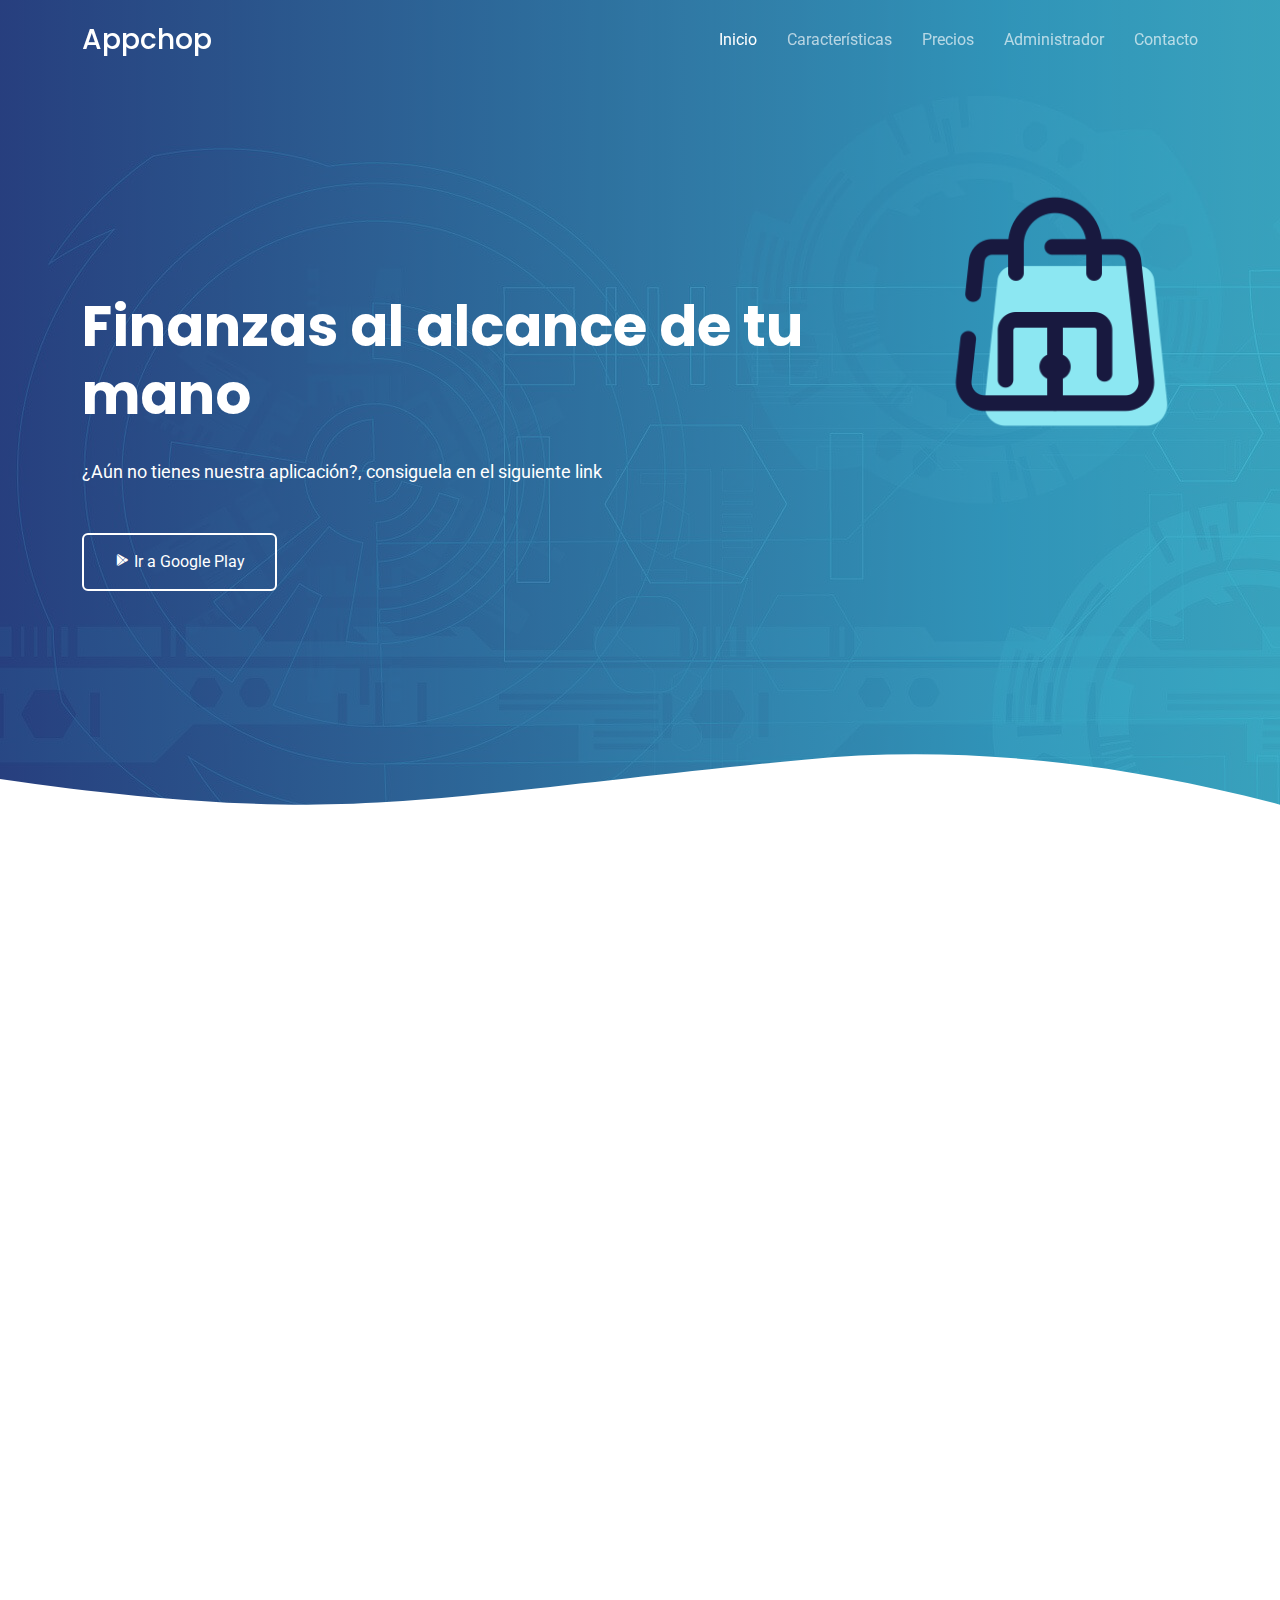
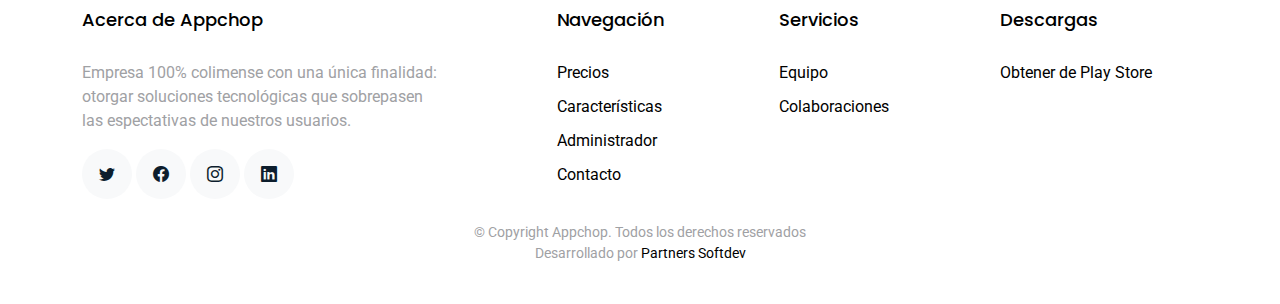
==== index.html @ e8f0c054 "Se sube base de codigo fuente" ====
<!DOCTYPE html>
<html lang="en">

<head>
  <meta charset="utf-8">
  <meta content="width=device-width, initial-scale=1.0" name="viewport">

  <title>.: Bienvenido - Appchop :.</title>
  <meta content="" name="description">
  <meta content="" name="keywords">

  <link href="home/img/appchop-logo.png" rel="icon">
  <link href="home/img/appchop-logo.png" rel="apple-touch-icon">
  <link href="https://fonts.googleapis.com/css?family=Roboto:300,300i,400,400i,500,500i,600,600i,700,700i|Poppins:300,300i,400,400i,500,500i,600,600i,700,700i" rel="stylesheet">
  <link href="home/vendor/aos/aos.css" rel="stylesheet">
  <link href="home/vendor/bootstrap/css/bootstrap.min.css" rel="stylesheet">
  <link href="home/vendor/bootstrap-icons/bootstrap-icons.css" rel="stylesheet">
  <link href="home/vendor/boxicons/css/boxicons.min.css" rel="stylesheet">
  <link href="home/vendor/swiper/swiper-bundle.min.css" rel="stylesheet">

  <link href="home/css/style.css" rel="stylesheet">
</head>

<body>

  <header id="header" class="fixed-top d-flex align-items-center">
    <div class="container d-flex justify-content-between align-items-center">

      <div class="logo">
        <h1><a href="index.html">Appchop</a></h1>
      </div>

      <nav id="navbar" class="navbar">
        <ul>
          <li><a class="active " href="index.html">Inicio</a></li>
          <li><a href="#">Características</a></li>
          <li><a href="#">Precios</a></li>
          <li><a href="admin">Administrador</a></li>
          <li><a href="#">Contacto</a></li>
        </ul>
        <i class="bi bi-list mobile-nav-toggle"></i>
      </nav>

    </div>
  </header>

  <section class="hero-section" id="hero">

    <div class="wave">

      <svg width="100%" height="355px" viewBox="0 0 1920 355" version="1.1" xmlns="http://www.w3.org/2000/svg" xmlns:xlink="http://www.w3.org/1999/xlink">
        <g id="Page-1" stroke="none" stroke-width="1" fill="none" fill-rule="evenodd">
          <g id="Apple-TV" transform="translate(0.000000, -402.000000)" fill="#FFFFFF">
            <path d="M0,439.134243 C175.04074,464.89273 327.944386,477.771974 458.710937,477.771974 C654.860765,477.771974 870.645295,442.632362 1205.9828,410.192501 C1429.54114,388.565926 1667.54687,411.092417 1920,477.771974 L1920,757 L1017.15166,757 L0,757 L0,439.134243 Z" id="Path"></path>
          </g>
        </g>
      </svg>

    </div>

    <div class="container">
      <div class="row align-items-center">
        <div class="col-12 hero-text-image">
          <div class="row">
            <div class="col-lg-8 text-center text-lg-start">
              <h1 data-aos="fade-right">Finanzas al alcance de tu mano</h1>
              <p class="mb-5" data-aos="fade-right" data-aos-delay="100">
                ¿Aún no tienes nuestra aplicación?, consiguela en el siguiente link
              </p>
              <p data-aos="fade-right" data-aos-delay="200" data-aos-offset="-500">
                <a href="#" class="btn btn-outline-white">
                  <i class="bx bxl-play-store"></i>
                  Ir a Google Play
                </a>
              </p>
            </div>
            <div class="col-lg-4 iphone-wrap">
              
              <img src="home/img/appchop-logo.png" alt="Image" class="phone-2" data-aos="fade-right" data-aos-delay="200" style="box-shadow: none;">
            </div>
          </div>
        </div>
      </div>
    </div>

  </section>

  <main id="main">

    <section class="section">
      <div class="container">

        <div class="row justify-content-center text-center mb-5">
          <div class="col-md-5" data-aos="fade-up">
            <h2 class="section-heading">Carcaterísticas principales:</h2>
          </div>
        </div>

        <div class="row">
          <div class="col-md-4" data-aos="fade-up" data-aos-delay="">
            <div class="feature-1 text-center">
              <div class="wrap-icon icon-1">
                <i class="bx bx-money"></i>
              </div>
              <h3 class="mb-3">Cobranza</h3>
              <p>Lleva un orden de tus abonos/deudas de forma fácil.</p>
            </div>
          </div>
          <div class="col-md-4" data-aos="fade-up" data-aos-delay="100">
            <div class="feature-1 text-center">
              <div class="wrap-icon icon-1">
                <i class="bx bxs-report"></i>
              </div>
              <h3 class="mb-3">Reportes</h3>
              <p>Visualiza tus movimientos desde un click para tu uso o para compartirlo.</p>
            </div>
          </div>
          <div class="col-md-4" data-aos="fade-up" data-aos-delay="200">
            <div class="feature-1 text-center">
              <div class="wrap-icon icon-1">
                <i class="bx bx-dollar"></i>
              </div>
              <h3 class="mb-3">Cargos y abonos</h3>
              <p>Controla los flujos de tus pagos de una forma sencilla.</p>
            </div>
          </div>
        </div>

      </div>
    </section>

  </main>

  <footer class="footer" role="contentinfo">
    <div class="container">
      <div class="row">
        <div class="col-md-4 mb-4 mb-md-0">
          <h3>Acerca de Appchop</h3>
          <p>Empresa 100% colimense con una única finalidad: otorgar soluciones tecnológicas que sobrepasen las espectativas de nuestros usuarios.</p>
          <p class="social">
            <a href="#"><span class="bi bi-twitter"></span></a>
            <a href="#"><span class="bi bi-facebook"></span></a>
            <a href="#"><span class="bi bi-instagram"></span></a>
            <a href="#"><span class="bi bi-linkedin"></span></a>
          </p>
        </div>
        <div class="col-md-7 ms-auto">
          <div class="row site-section pt-0">
            <div class="col-md-4 mb-4 mb-md-0">
              <h3>Navegación</h3>
              <ul class="list-unstyled">
                <li><a href="#">Precios</a></li>
                <li><a href="#">Características</a></li>
                <li><a href="#">Administrador</a></li>
                <li><a href="#">Contacto</a></li>
              </ul>
            </div>
            <div class="col-md-4 mb-4 mb-md-0">
              <h3>Servicios</h3>
              <ul class="list-unstyled">
                <li><a href="#">Equipo</a></li>
                <li><a href="#">Colaboraciones</a></li>
              </ul>
            </div>
            <div class="col-md-4 mb-4 mb-md-0">
              <h3>Descargas</h3>
              <ul class="list-unstyled">
                <li><a href="#">Obtener de Play Store</a></li>
              </ul>
            </div>
          </div>
        </div>
      </div>

      <div class="row justify-content-center text-center">
        <div class="col-md-7">
          <p class="copyright">&copy; Copyright Appchop. Todos los derechos reservados</p>
          <div class="credits">
            Desarrollado por <a href="#">Partners Softdev</a>
          </div>
        </div>
      </div>

    </div>
  </footer>

  <a href="#" class="back-to-top d-flex align-items-center justify-content-center"><i class="bi bi-arrow-up-short"></i></a>
  <script src="home/vendor/aos/aos.js"></script>
  <script src="home/vendor/bootstrap/js/bootstrap.bundle.min.js"></script>
  <script src="home/vendor/swiper/swiper-bundle.min.js"></script>
  <script src="home/vendor/php-email-form/validate.js"></script>
  <script src="home/js/main.js"></script>

</body>

</html>
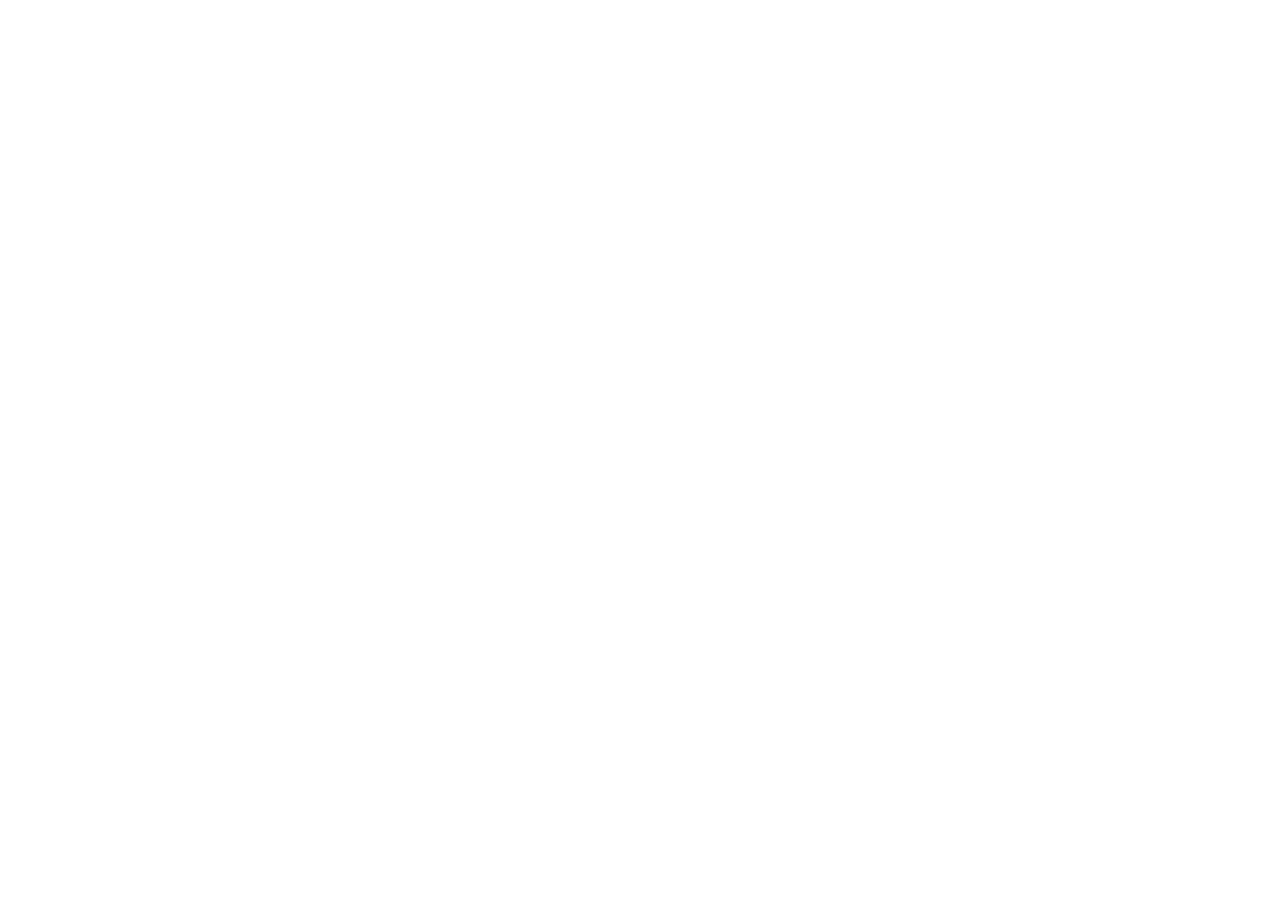
==== commit 780b0545: "Se avanza en los servicios para el alta de imagenes" ====
--- a/index.html
+++ b/index.html
@@ -5,192 +5,15 @@
   <meta charset="utf-8">
   <meta content="width=device-width, initial-scale=1.0" name="viewport">
 
-  <title>.: Bienvenido - Appchop :.</title>
+  <title>.: Logistica Manzac :.</title>
   <meta content="" name="description">
   <meta content="" name="keywords">
-
-  <link href="home/img/appchop-logo.png" rel="icon">
-  <link href="home/img/appchop-logo.png" rel="apple-touch-icon">
-  <link href="https://fonts.googleapis.com/css?family=Roboto:300,300i,400,400i,500,500i,600,600i,700,700i|Poppins:300,300i,400,400i,500,500i,600,600i,700,700i" rel="stylesheet">
-  <link href="home/vendor/aos/aos.css" rel="stylesheet">
-  <link href="home/vendor/bootstrap/css/bootstrap.min.css" rel="stylesheet">
-  <link href="home/vendor/bootstrap-icons/bootstrap-icons.css" rel="stylesheet">
-  <link href="home/vendor/boxicons/css/boxicons.min.css" rel="stylesheet">
-  <link href="home/vendor/swiper/swiper-bundle.min.css" rel="stylesheet">
 
   <link href="home/css/style.css" rel="stylesheet">
 </head>
 
 <body>
-
-  <header id="header" class="fixed-top d-flex align-items-center">
-    <div class="container d-flex justify-content-between align-items-center">
-
-      <div class="logo">
-        <h1><a href="index.html">Appchop</a></h1>
-      </div>
-
-      <nav id="navbar" class="navbar">
-        <ul>
-          <li><a class="active " href="index.html">Inicio</a></li>
-          <li><a href="#">Características</a></li>
-          <li><a href="#">Precios</a></li>
-          <li><a href="admin">Administrador</a></li>
-          <li><a href="#">Contacto</a></li>
-        </ul>
-        <i class="bi bi-list mobile-nav-toggle"></i>
-      </nav>
-
-    </div>
-  </header>
-
-  <section class="hero-section" id="hero">
-
-    <div class="wave">
-
-      <svg width="100%" height="355px" viewBox="0 0 1920 355" version="1.1" xmlns="http://www.w3.org/2000/svg" xmlns:xlink="http://www.w3.org/1999/xlink">
-        <g id="Page-1" stroke="none" stroke-width="1" fill="none" fill-rule="evenodd">
-          <g id="Apple-TV" transform="translate(0.000000, -402.000000)" fill="#FFFFFF">
-            <path d="M0,439.134243 C175.04074,464.89273 327.944386,477.771974 458.710937,477.771974 C654.860765,477.771974 870.645295,442.632362 1205.9828,410.192501 C1429.54114,388.565926 1667.54687,411.092417 1920,477.771974 L1920,757 L1017.15166,757 L0,757 L0,439.134243 Z" id="Path"></path>
-          </g>
-        </g>
-      </svg>
-
-    </div>
-
-    <div class="container">
-      <div class="row align-items-center">
-        <div class="col-12 hero-text-image">
-          <div class="row">
-            <div class="col-lg-8 text-center text-lg-start">
-              <h1 data-aos="fade-right">Finanzas al alcance de tu mano</h1>
-              <p class="mb-5" data-aos="fade-right" data-aos-delay="100">
-                ¿Aún no tienes nuestra aplicación?, consiguela en el siguiente link
-              </p>
-              <p data-aos="fade-right" data-aos-delay="200" data-aos-offset="-500">
-                <a href="#" class="btn btn-outline-white">
-                  <i class="bx bxl-play-store"></i>
-                  Ir a Google Play
-                </a>
-              </p>
-            </div>
-            <div class="col-lg-4 iphone-wrap">
-              
-              <img src="home/img/appchop-logo.png" alt="Image" class="phone-2" data-aos="fade-right" data-aos-delay="200" style="box-shadow: none;">
-            </div>
-          </div>
-        </div>
-      </div>
-    </div>
-
-  </section>
-
-  <main id="main">
-
-    <section class="section">
-      <div class="container">
-
-        <div class="row justify-content-center text-center mb-5">
-          <div class="col-md-5" data-aos="fade-up">
-            <h2 class="section-heading">Carcaterísticas principales:</h2>
-          </div>
-        </div>
-
-        <div class="row">
-          <div class="col-md-4" data-aos="fade-up" data-aos-delay="">
-            <div class="feature-1 text-center">
-              <div class="wrap-icon icon-1">
-                <i class="bx bx-money"></i>
-              </div>
-              <h3 class="mb-3">Cobranza</h3>
-              <p>Lleva un orden de tus abonos/deudas de forma fácil.</p>
-            </div>
-          </div>
-          <div class="col-md-4" data-aos="fade-up" data-aos-delay="100">
-            <div class="feature-1 text-center">
-              <div class="wrap-icon icon-1">
-                <i class="bx bxs-report"></i>
-              </div>
-              <h3 class="mb-3">Reportes</h3>
-              <p>Visualiza tus movimientos desde un click para tu uso o para compartirlo.</p>
-            </div>
-          </div>
-          <div class="col-md-4" data-aos="fade-up" data-aos-delay="200">
-            <div class="feature-1 text-center">
-              <div class="wrap-icon icon-1">
-                <i class="bx bx-dollar"></i>
-              </div>
-              <h3 class="mb-3">Cargos y abonos</h3>
-              <p>Controla los flujos de tus pagos de una forma sencilla.</p>
-            </div>
-          </div>
-        </div>
-
-      </div>
-    </section>
-
-  </main>
-
-  <footer class="footer" role="contentinfo">
-    <div class="container">
-      <div class="row">
-        <div class="col-md-4 mb-4 mb-md-0">
-          <h3>Acerca de Appchop</h3>
-          <p>Empresa 100% colimense con una única finalidad: otorgar soluciones tecnológicas que sobrepasen las espectativas de nuestros usuarios.</p>
-          <p class="social">
-            <a href="#"><span class="bi bi-twitter"></span></a>
-            <a href="#"><span class="bi bi-facebook"></span></a>
-            <a href="#"><span class="bi bi-instagram"></span></a>
-            <a href="#"><span class="bi bi-linkedin"></span></a>
-          </p>
-        </div>
-        <div class="col-md-7 ms-auto">
-          <div class="row site-section pt-0">
-            <div class="col-md-4 mb-4 mb-md-0">
-              <h3>Navegación</h3>
-              <ul class="list-unstyled">
-                <li><a href="#">Precios</a></li>
-                <li><a href="#">Características</a></li>
-                <li><a href="#">Administrador</a></li>
-                <li><a href="#">Contacto</a></li>
-              </ul>
-            </div>
-            <div class="col-md-4 mb-4 mb-md-0">
-              <h3>Servicios</h3>
-              <ul class="list-unstyled">
-                <li><a href="#">Equipo</a></li>
-                <li><a href="#">Colaboraciones</a></li>
-              </ul>
-            </div>
-            <div class="col-md-4 mb-4 mb-md-0">
-              <h3>Descargas</h3>
-              <ul class="list-unstyled">
-                <li><a href="#">Obtener de Play Store</a></li>
-              </ul>
-            </div>
-          </div>
-        </div>
-      </div>
-
-      <div class="row justify-content-center text-center">
-        <div class="col-md-7">
-          <p class="copyright">&copy; Copyright Appchop. Todos los derechos reservados</p>
-          <div class="credits">
-            Desarrollado por <a href="#">Partners Softdev</a>
-          </div>
-        </div>
-      </div>
-
-    </div>
-  </footer>
-
-  <a href="#" class="back-to-top d-flex align-items-center justify-content-center"><i class="bi bi-arrow-up-short"></i></a>
-  <script src="home/vendor/aos/aos.js"></script>
-  <script src="home/vendor/bootstrap/js/bootstrap.bundle.min.js"></script>
-  <script src="home/vendor/swiper/swiper-bundle.min.js"></script>
-  <script src="home/vendor/php-email-form/validate.js"></script>
   <script src="home/js/main.js"></script>
-
 </body>
 
 </html>